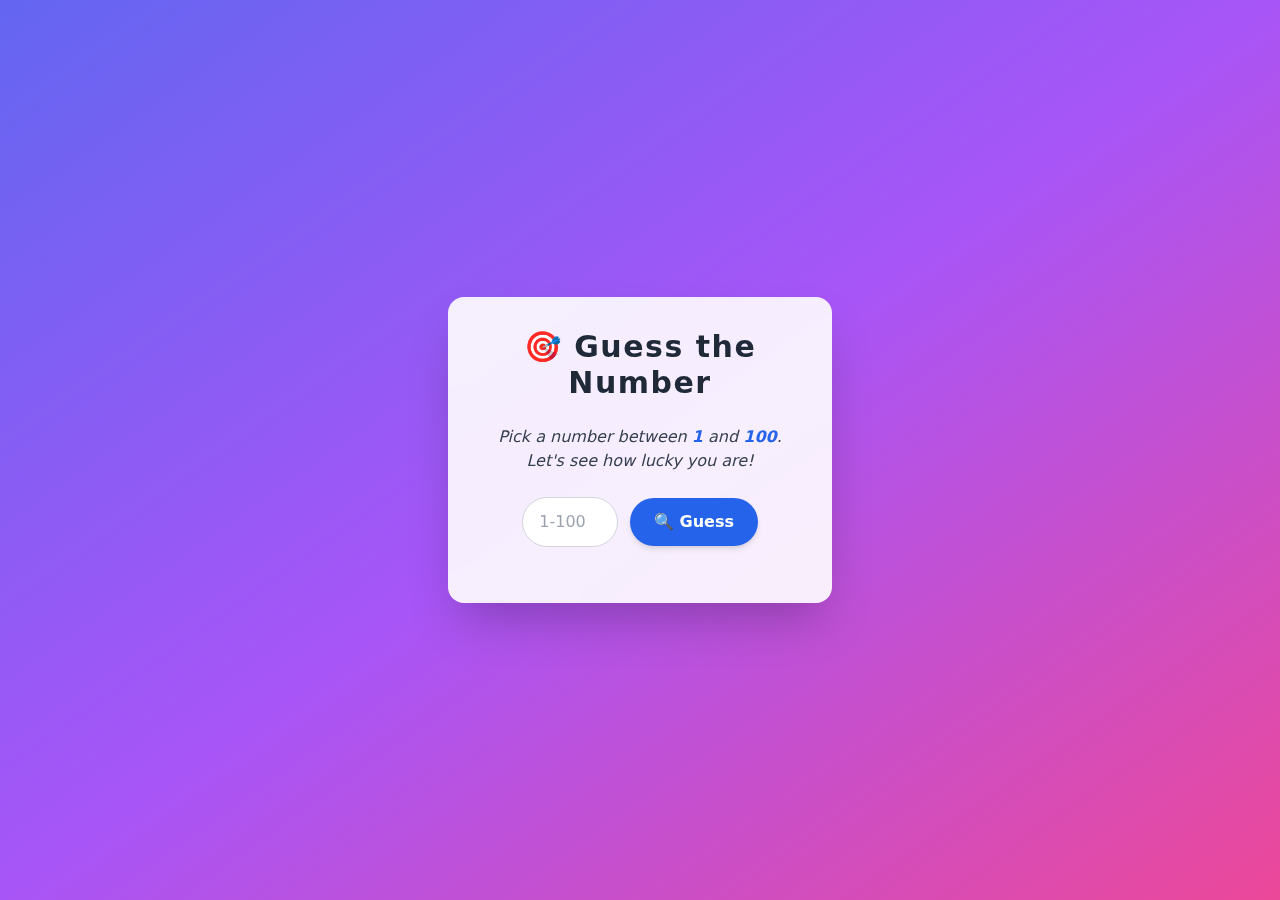
==== src/index.html @ db80d585 "installed tailwind, initial css" ====
<!DOCTYPE html>
<html lang="en">
<head>
    <meta charset="UTF-8">
    <meta name="viewport" content="width=device-width, initial-scale=1.0">
    <title>Guess the Number</title>
    <link rel="stylesheet" href="./output.css"> 
</head>
<body class="bg-gradient-to-br from-indigo-500 via-purple-500 to-pink-500 min-h-screen flex items-center justify-center p-4">
    <div class="game-container bg-white bg-opacity-90 backdrop-blur-md p-8 rounded-2xl shadow-2xl w-full max-w-sm">
 
        <h1 class="text-3xl font-extrabold text-center text-gray-800 mb-6 tracking-wider">
            🎯 Guess the Number
        </h1> 
        
        <!-- Game Description -->
        <p class="text-gray-700 text-center mb-6 italic">Pick a number between <span class="text-blue-600 font-semibold">1</span> and <span class="text-blue-600 font-semibold">100</span>. Let's see how lucky you are!</p>
        
        <!-- Input and Button -->
        <div class="flex items-center justify-center gap-3 mb-6">
            <input 
                type="number" 
                id="guess-input" 
                class="p-3 border border-gray-300 rounded-full w-24 text-center focus:outline-none focus:ring-4 focus:ring-purple-400 transition placeholder-gray-400"
                placeholder="1-100"
            > 
            <button 
                id="guess-button"
                class="bg-blue-600 text-white font-bold py-3 px-6 rounded-full hover:bg-blue-700 shadow-md hover:shadow-lg transition-all duration-300">
                🔍 Guess
            </button>
        </div>
        
        <!-- Feedback Message -->
        <p id="message" class="text-center text-gray-800 font-semibold text-lg mt-4"></p>
    </div>
    <script src="game.js"></script>
</body>
</html>
---- src/output.css ----
*, ::before, ::after {
  --tw-border-spacing-x: 0;
  --tw-border-spacing-y: 0;
  --tw-translate-x: 0;
  --tw-translate-y: 0;
  --tw-rotate: 0;
  --tw-skew-x: 0;
  --tw-skew-y: 0;
  --tw-scale-x: 1;
  --tw-scale-y: 1;
  --tw-pan-x:  ;
  --tw-pan-y:  ;
  --tw-pinch-zoom:  ;
  --tw-scroll-snap-strictness: proximity;
  --tw-gradient-from-position:  ;
  --tw-gradient-via-position:  ;
  --tw-gradient-to-position:  ;
  --tw-ordinal:  ;
  --tw-slashed-zero:  ;
  --tw-numeric-figure:  ;
  --tw-numeric-spacing:  ;
  --tw-numeric-fraction:  ;
  --tw-ring-inset:  ;
  --tw-ring-offset-width: 0px;
  --tw-ring-offset-color: #fff;
  --tw-ring-color: rgb(59 130 246 / 0.5);
  --tw-ring-offset-shadow: 0 0 #0000;
  --tw-ring-shadow: 0 0 #0000;
  --tw-shadow: 0 0 #0000;
  --tw-shadow-colored: 0 0 #0000;
  --tw-blur:  ;
  --tw-brightness:  ;
  --tw-contrast:  ;
  --tw-grayscale:  ;
  --tw-hue-rotate:  ;
  --tw-invert:  ;
  --tw-saturate:  ;
  --tw-sepia:  ;
  --tw-drop-shadow:  ;
  --tw-backdrop-blur:  ;
  --tw-backdrop-brightness:  ;
  --tw-backdrop-contrast:  ;
  --tw-backdrop-grayscale:  ;
  --tw-backdrop-hue-rotate:  ;
  --tw-backdrop-invert:  ;
  --tw-backdrop-opacity:  ;
  --tw-backdrop-saturate:  ;
  --tw-backdrop-sepia:  ;
  --tw-contain-size:  ;
  --tw-contain-layout:  ;
  --tw-contain-paint:  ;
  --tw-contain-style:  ;
}

::backdrop {
  --tw-border-spacing-x: 0;
  --tw-border-spacing-y: 0;
  --tw-translate-x: 0;
  --tw-translate-y: 0;
  --tw-rotate: 0;
  --tw-skew-x: 0;
  --tw-skew-y: 0;
  --tw-scale-x: 1;
  --tw-scale-y: 1;
  --tw-pan-x:  ;
  --tw-pan-y:  ;
  --tw-pinch-zoom:  ;
  --tw-scroll-snap-strictness: proximity;
  --tw-gradient-from-position:  ;
  --tw-gradient-via-position:  ;
  --tw-gradient-to-position:  ;
  --tw-ordinal:  ;
  --tw-slashed-zero:  ;
  --tw-numeric-figure:  ;
  --tw-numeric-spacing:  ;
  --tw-numeric-fraction:  ;
  --tw-ring-inset:  ;
  --tw-ring-offset-width: 0px;
  --tw-ring-offset-color: #fff;
  --tw-ring-color: rgb(59 130 246 / 0.5);
  --tw-ring-offset-shadow: 0 0 #0000;
  --tw-ring-shadow: 0 0 #0000;
  --tw-shadow: 0 0 #0000;
  --tw-shadow-colored: 0 0 #0000;
  --tw-blur:  ;
  --tw-brightness:  ;
  --tw-contrast:  ;
  --tw-grayscale:  ;
  --tw-hue-rotate:  ;
  --tw-invert:  ;
  --tw-saturate:  ;
  --tw-sepia:  ;
  --tw-drop-shadow:  ;
  --tw-backdrop-blur:  ;
  --tw-backdrop-brightness:  ;
  --tw-backdrop-contrast:  ;
  --tw-backdrop-grayscale:  ;
  --tw-backdrop-hue-rotate:  ;
  --tw-backdrop-invert:  ;
  --tw-backdrop-opacity:  ;
  --tw-backdrop-saturate:  ;
  --tw-backdrop-sepia:  ;
  --tw-contain-size:  ;
  --tw-contain-layout:  ;
  --tw-contain-paint:  ;
  --tw-contain-style:  ;
}

/*
! tailwindcss v3.4.14 | MIT License | https://tailwindcss.com
*/

/*
1. Prevent padding and border from affecting element width. (https://github.com/mozdevs/cssremedy/issues/4)
2. Allow adding a border to an element by just adding a border-width. (https://github.com/tailwindcss/tailwindcss/pull/116)
*/

*,
::before,
::after {
  box-sizing: border-box;
  /* 1 */
  border-width: 0;
  /* 2 */
  border-style: solid;
  /* 2 */
  border-color: #e5e7eb;
  /* 2 */
}

::before,
::after {
  --tw-content: '';
}

/*
1. Use a consistent sensible line-height in all browsers.
2. Prevent adjustments of font size after orientation changes in iOS.
3. Use a more readable tab size.
4. Use the user's configured `sans` font-family by default.
5. Use the user's configured `sans` font-feature-settings by default.
6. Use the user's configured `sans` font-variation-settings by default.
7. Disable tap highlights on iOS
*/

html,
:host {
  line-height: 1.5;
  /* 1 */
  -webkit-text-size-adjust: 100%;
  /* 2 */
  -moz-tab-size: 4;
  /* 3 */
  -o-tab-size: 4;
     tab-size: 4;
  /* 3 */
  font-family: ui-sans-serif, system-ui, sans-serif, "Apple Color Emoji", "Segoe UI Emoji", "Segoe UI Symbol", "Noto Color Emoji";
  /* 4 */
  font-feature-settings: normal;
  /* 5 */
  font-variation-settings: normal;
  /* 6 */
  -webkit-tap-highlight-color: transparent;
  /* 7 */
}

/*
1. Remove the margin in all browsers.
2. Inherit line-height from `html` so users can set them as a class directly on the `html` element.
*/

body {
  margin: 0;
  /* 1 */
  line-height: inherit;
  /* 2 */
}

/*
1. Add the correct height in Firefox.
2. Correct the inheritance of border color in Firefox. (https://bugzilla.mozilla.org/show_bug.cgi?id=190655)
3. Ensure horizontal rules are visible by default.
*/

hr {
  height: 0;
  /* 1 */
  color: inherit;
  /* 2 */
  border-top-width: 1px;
  /* 3 */
}

/*
Add the correct text decoration in Chrome, Edge, and Safari.
*/

abbr:where([title]) {
  -webkit-text-decoration: underline dotted;
          text-decoration: underline dotted;
}

/*
Remove the default font size and weight for headings.
*/

h1,
h2,
h3,
h4,
h5,
h6 {
  font-size: inherit;
  font-weight: inherit;
}

/*
Reset links to optimize for opt-in styling instead of opt-out.
*/

a {
  color: inherit;
  text-decoration: inherit;
}

/*
Add the correct font weight in Edge and Safari.
*/

b,
strong {
  font-weight: bolder;
}

/*
1. Use the user's configured `mono` font-family by default.
2. Use the user's configured `mono` font-feature-settings by default.
3. Use the user's configured `mono` font-variation-settings by default.
4. Correct the odd `em` font sizing in all browsers.
*/

code,
kbd,
samp,
pre {
  font-family: ui-monospace, SFMono-Regular, Menlo, Monaco, Consolas, "Liberation Mono", "Courier New", monospace;
  /* 1 */
  font-feature-settings: normal;
  /* 2 */
  font-variation-settings: normal;
  /* 3 */
  font-size: 1em;
  /* 4 */
}

/*
Add the correct font size in all browsers.
*/

small {
  font-size: 80%;
}

/*
Prevent `sub` and `sup` elements from affecting the line height in all browsers.
*/

sub,
sup {
  font-size: 75%;
  line-height: 0;
  position: relative;
  vertical-align: baseline;
}

sub {
  bottom: -0.25em;
}

sup {
  top: -0.5em;
}

/*
1. Remove text indentation from table contents in Chrome and Safari. (https://bugs.chromium.org/p/chromium/issues/detail?id=999088, https://bugs.webkit.org/show_bug.cgi?id=201297)
2. Correct table border color inheritance in all Chrome and Safari. (https://bugs.chromium.org/p/chromium/issues/detail?id=935729, https://bugs.webkit.org/show_bug.cgi?id=195016)
3. Remove gaps between table borders by default.
*/

table {
  text-indent: 0;
  /* 1 */
  border-color: inherit;
  /* 2 */
  border-collapse: collapse;
  /* 3 */
}

/*
1. Change the font styles in all browsers.
2. Remove the margin in Firefox and Safari.
3. Remove default padding in all browsers.
*/

button,
input,
optgroup,
select,
textarea {
  font-family: inherit;
  /* 1 */
  font-feature-settings: inherit;
  /* 1 */
  font-variation-settings: inherit;
  /* 1 */
  font-size: 100%;
  /* 1 */
  font-weight: inherit;
  /* 1 */
  line-height: inherit;
  /* 1 */
  letter-spacing: inherit;
  /* 1 */
  color: inherit;
  /* 1 */
  margin: 0;
  /* 2 */
  padding: 0;
  /* 3 */
}

/*
Remove the inheritance of text transform in Edge and Firefox.
*/

button,
select {
  text-transform: none;
}

/*
1. Correct the inability to style clickable types in iOS and Safari.
2. Remove default button styles.
*/

button,
input:where([type='button']),
input:where([type='reset']),
input:where([type='submit']) {
  -webkit-appearance: button;
  /* 1 */
  background-color: transparent;
  /* 2 */
  background-image: none;
  /* 2 */
}

/*
Use the modern Firefox focus style for all focusable elements.
*/

:-moz-focusring {
  outline: auto;
}

/*
Remove the additional `:invalid` styles in Firefox. (https://github.com/mozilla/gecko-dev/blob/2f9eacd9d3d995c937b4251a5557d95d494c9be1/layout/style/res/forms.css#L728-L737)
*/

:-moz-ui-invalid {
  box-shadow: none;
}

/*
Add the correct vertical alignment in Chrome and Firefox.
*/

progress {
  vertical-align: baseline;
}

/*
Correct the cursor style of increment and decrement buttons in Safari.
*/

::-webkit-inner-spin-button,
::-webkit-outer-spin-button {
  height: auto;
}

/*
1. Correct the odd appearance in Chrome and Safari.
2. Correct the outline style in Safari.
*/

[type='search'] {
  -webkit-appearance: textfield;
  /* 1 */
  outline-offset: -2px;
  /* 2 */
}

/*
Remove the inner padding in Chrome and Safari on macOS.
*/

::-webkit-search-decoration {
  -webkit-appearance: none;
}

/*
1. Correct the inability to style clickable types in iOS and Safari.
2. Change font properties to `inherit` in Safari.
*/

::-webkit-file-upload-button {
  -webkit-appearance: button;
  /* 1 */
  font: inherit;
  /* 2 */
}

/*
Add the correct display in Chrome and Safari.
*/

summary {
  display: list-item;
}

/*
Removes the default spacing and border for appropriate elements.
*/

blockquote,
dl,
dd,
h1,
h2,
h3,
h4,
h5,
h6,
hr,
figure,
p,
pre {
  margin: 0;
}

fieldset {
  margin: 0;
  padding: 0;
}

legend {
  padding: 0;
}

ol,
ul,
menu {
  list-style: none;
  margin: 0;
  padding: 0;
}

/*
Reset default styling for dialogs.
*/

dialog {
  padding: 0;
}

/*
Prevent resizing textareas horizontally by default.
*/

textarea {
  resize: vertical;
}

/*
1. Reset the default placeholder opacity in Firefox. (https://github.com/tailwindlabs/tailwindcss/issues/3300)
2. Set the default placeholder color to the user's configured gray 400 color.
*/

input::-moz-placeholder, textarea::-moz-placeholder {
  opacity: 1;
  /* 1 */
  color: #9ca3af;
  /* 2 */
}

input::placeholder,
textarea::placeholder {
  opacity: 1;
  /* 1 */
  color: #9ca3af;
  /* 2 */
}

/*
Set the default cursor for buttons.
*/

button,
[role="button"] {
  cursor: pointer;
}

/*
Make sure disabled buttons don't get the pointer cursor.
*/

:disabled {
  cursor: default;
}

/*
1. Make replaced elements `display: block` by default. (https://github.com/mozdevs/cssremedy/issues/14)
2. Add `vertical-align: middle` to align replaced elements more sensibly by default. (https://github.com/jensimmons/cssremedy/issues/14#issuecomment-634934210)
   This can trigger a poorly considered lint error in some tools but is included by design.
*/

img,
svg,
video,
canvas,
audio,
iframe,
embed,
object {
  display: block;
  /* 1 */
  vertical-align: middle;
  /* 2 */
}

/*
Constrain images and videos to the parent width and preserve their intrinsic aspect ratio. (https://github.com/mozdevs/cssremedy/issues/14)
*/

img,
video {
  max-width: 100%;
  height: auto;
}

/* Make elements with the HTML hidden attribute stay hidden by default */

[hidden]:where(:not([hidden="until-found"])) {
  display: none;
}

.mb-4 {
  margin-bottom: 1rem;
}

.mb-6 {
  margin-bottom: 1.5rem;
}

.mb-8 {
  margin-bottom: 2rem;
}

.mt-4 {
  margin-top: 1rem;
}

.flex {
  display: flex;
}

.min-h-screen {
  min-height: 100vh;
}

.w-24 {
  width: 6rem;
}

.w-full {
  width: 100%;
}

.max-w-sm {
  max-width: 24rem;
}

.items-center {
  align-items: center;
}

.justify-center {
  justify-content: center;
}

.gap-2 {
  gap: 0.5rem;
}

.gap-3 {
  gap: 0.75rem;
}

.self-center {
  align-self: center;
}

.rounded {
  border-radius: 0.25rem;
}

.rounded-md {
  border-radius: 0.375rem;
}

.rounded-lg {
  border-radius: 0.5rem;
}

.rounded-2xl {
  border-radius: 1rem;
}

.rounded-full {
  border-radius: 9999px;
}

.border {
  border-width: 1px;
}

.border-gray-300 {
  --tw-border-opacity: 1;
  border-color: rgb(209 213 219 / var(--tw-border-opacity));
}

.bg-slate-400 {
  --tw-bg-opacity: 1;
  background-color: rgb(148 163 184 / var(--tw-bg-opacity));
}

.bg-cyan-400 {
  --tw-bg-opacity: 1;
  background-color: rgb(34 211 238 / var(--tw-bg-opacity));
}

.bg-cyan-500 {
  --tw-bg-opacity: 1;
  background-color: rgb(6 182 212 / var(--tw-bg-opacity));
}

.bg-gray-100 {
  --tw-bg-opacity: 1;
  background-color: rgb(243 244 246 / var(--tw-bg-opacity));
}

.bg-white {
  --tw-bg-opacity: 1;
  background-color: rgb(255 255 255 / var(--tw-bg-opacity));
}

.bg-blue-500 {
  --tw-bg-opacity: 1;
  background-color: rgb(59 130 246 / var(--tw-bg-opacity));
}

.bg-blue-600 {
  --tw-bg-opacity: 1;
  background-color: rgb(37 99 235 / var(--tw-bg-opacity));
}

.bg-opacity-80 {
  --tw-bg-opacity: 0.8;
}

.bg-opacity-90 {
  --tw-bg-opacity: 0.9;
}

.bg-gradient-to-br {
  background-image: linear-gradient(to bottom right, var(--tw-gradient-stops));
}

.from-cyan-400 {
  --tw-gradient-from: #22d3ee var(--tw-gradient-from-position);
  --tw-gradient-to: rgb(34 211 238 / 0) var(--tw-gradient-to-position);
  --tw-gradient-stops: var(--tw-gradient-from), var(--tw-gradient-to);
}

.from-indigo-500 {
  --tw-gradient-from: #6366f1 var(--tw-gradient-from-position);
  --tw-gradient-to: rgb(99 102 241 / 0) var(--tw-gradient-to-position);
  --tw-gradient-stops: var(--tw-gradient-from), var(--tw-gradient-to);
}

.via-blue-400 {
  --tw-gradient-to: rgb(96 165 250 / 0)  var(--tw-gradient-to-position);
  --tw-gradient-stops: var(--tw-gradient-from), #60a5fa var(--tw-gradient-via-position), var(--tw-gradient-to);
}

.via-purple-500 {
  --tw-gradient-to: rgb(168 85 247 / 0)  var(--tw-gradient-to-position);
  --tw-gradient-stops: var(--tw-gradient-from), #a855f7 var(--tw-gradient-via-position), var(--tw-gradient-to);
}

.to-purple-600 {
  --tw-gradient-to: #9333ea var(--tw-gradient-to-position);
}

.to-pink-500 {
  --tw-gradient-to: #ec4899 var(--tw-gradient-to-position);
}

.p-2 {
  padding: 0.5rem;
}

.p-6 {
  padding: 1.5rem;
}

.p-3 {
  padding: 0.75rem;
}

.p-8 {
  padding: 2rem;
}

.p-4 {
  padding: 1rem;
}

.px-4 {
  padding-left: 1rem;
  padding-right: 1rem;
}

.py-2 {
  padding-top: 0.5rem;
  padding-bottom: 0.5rem;
}

.px-6 {
  padding-left: 1.5rem;
  padding-right: 1.5rem;
}

.py-3 {
  padding-top: 0.75rem;
  padding-bottom: 0.75rem;
}

.text-center {
  text-align: center;
}

.text-5xl {
  font-size: 3rem;
  line-height: 1;
}

.text-2xl {
  font-size: 1.5rem;
  line-height: 2rem;
}

.text-3xl {
  font-size: 1.875rem;
  line-height: 2.25rem;
}

.text-lg {
  font-size: 1.125rem;
  line-height: 1.75rem;
}

.font-bold {
  font-weight: 700;
}

.font-semibold {
  font-weight: 600;
}

.font-extrabold {
  font-weight: 800;
}

.italic {
  font-style: italic;
}

.tracking-wide {
  letter-spacing: 0.025em;
}

.tracking-wider {
  letter-spacing: 0.05em;
}

.text-gray-600 {
  --tw-text-opacity: 1;
  color: rgb(75 85 99 / var(--tw-text-opacity));
}

.text-gray-700 {
  --tw-text-opacity: 1;
  color: rgb(55 65 81 / var(--tw-text-opacity));
}

.text-gray-800 {
  --tw-text-opacity: 1;
  color: rgb(31 41 55 / var(--tw-text-opacity));
}

.text-white {
  --tw-text-opacity: 1;
  color: rgb(255 255 255 / var(--tw-text-opacity));
}

.text-blue-600 {
  --tw-text-opacity: 1;
  color: rgb(37 99 235 / var(--tw-text-opacity));
}

.placeholder-gray-400::-moz-placeholder {
  --tw-placeholder-opacity: 1;
  color: rgb(156 163 175 / var(--tw-placeholder-opacity));
}

.placeholder-gray-400::placeholder {
  --tw-placeholder-opacity: 1;
  color: rgb(156 163 175 / var(--tw-placeholder-opacity));
}

.shadow-lg {
  --tw-shadow: 0 10px 15px -3px rgb(0 0 0 / 0.1), 0 4px 6px -4px rgb(0 0 0 / 0.1);
  --tw-shadow-colored: 0 10px 15px -3px var(--tw-shadow-color), 0 4px 6px -4px var(--tw-shadow-color);
  box-shadow: var(--tw-ring-offset-shadow, 0 0 #0000), var(--tw-ring-shadow, 0 0 #0000), var(--tw-shadow);
}

.shadow-2xl {
  --tw-shadow: 0 25px 50px -12px rgb(0 0 0 / 0.25);
  --tw-shadow-colored: 0 25px 50px -12px var(--tw-shadow-color);
  box-shadow: var(--tw-ring-offset-shadow, 0 0 #0000), var(--tw-ring-shadow, 0 0 #0000), var(--tw-shadow);
}

.shadow-md {
  --tw-shadow: 0 4px 6px -1px rgb(0 0 0 / 0.1), 0 2px 4px -2px rgb(0 0 0 / 0.1);
  --tw-shadow-colored: 0 4px 6px -1px var(--tw-shadow-color), 0 2px 4px -2px var(--tw-shadow-color);
  box-shadow: var(--tw-ring-offset-shadow, 0 0 #0000), var(--tw-ring-shadow, 0 0 #0000), var(--tw-shadow);
}

.backdrop-blur-md {
  --tw-backdrop-blur: blur(12px);
  -webkit-backdrop-filter: var(--tw-backdrop-blur) var(--tw-backdrop-brightness) var(--tw-backdrop-contrast) var(--tw-backdrop-grayscale) var(--tw-backdrop-hue-rotate) var(--tw-backdrop-invert) var(--tw-backdrop-opacity) var(--tw-backdrop-saturate) var(--tw-backdrop-sepia);
  backdrop-filter: var(--tw-backdrop-blur) var(--tw-backdrop-brightness) var(--tw-backdrop-contrast) var(--tw-backdrop-grayscale) var(--tw-backdrop-hue-rotate) var(--tw-backdrop-invert) var(--tw-backdrop-opacity) var(--tw-backdrop-saturate) var(--tw-backdrop-sepia);
}

.transition {
  transition-property: color, background-color, border-color, text-decoration-color, fill, stroke, opacity, box-shadow, transform, filter, -webkit-backdrop-filter;
  transition-property: color, background-color, border-color, text-decoration-color, fill, stroke, opacity, box-shadow, transform, filter, backdrop-filter;
  transition-property: color, background-color, border-color, text-decoration-color, fill, stroke, opacity, box-shadow, transform, filter, backdrop-filter, -webkit-backdrop-filter;
  transition-timing-function: cubic-bezier(0.4, 0, 0.2, 1);
  transition-duration: 150ms;
}

.transition-all {
  transition-property: all;
  transition-timing-function: cubic-bezier(0.4, 0, 0.2, 1);
  transition-duration: 150ms;
}

.duration-200 {
  transition-duration: 200ms;
}

.duration-300 {
  transition-duration: 300ms;
}

/*  Previous Code */

/* body {
    font-family: Arial, sans-serif;
    text-align: center;
    background-color: #f0f0f0;
}

.game-container {
    margin: 20px auto;
    padding: 20px;
    border: 1px solid #ccc;
    border-radius: 5px;
    background-color: #fff;
    box-shadow: 0 2px 5px rgba(0, 0, 0, 0.1);
}

h1   
 {
    color: #333;
}

p {
    margin-bottom: 10px;
}

input[type="number"] {
    padding: 8px;
    border: 1px solid #ccc;
    border-radius: 3px;
    background-color: blue;
}

button {
    padding: 8px 16px;
    background-color: #4caf50;
    color: #fff;
    border: none;
    border-radius: 3px;
    cursor: pointer; 

}

button:hover {
    background-color: #45a049;

} */

.hover\:bg-cyan-600:hover {
  --tw-bg-opacity: 1;
  background-color: rgb(8 145 178 / var(--tw-bg-opacity));
}

.hover\:bg-blue-600:hover {
  --tw-bg-opacity: 1;
  background-color: rgb(37 99 235 / var(--tw-bg-opacity));
}

.hover\:bg-blue-700:hover {
  --tw-bg-opacity: 1;
  background-color: rgb(29 78 216 / var(--tw-bg-opacity));
}

.hover\:shadow-lg:hover {
  --tw-shadow: 0 10px 15px -3px rgb(0 0 0 / 0.1), 0 4px 6px -4px rgb(0 0 0 / 0.1);
  --tw-shadow-colored: 0 10px 15px -3px var(--tw-shadow-color), 0 4px 6px -4px var(--tw-shadow-color);
  box-shadow: var(--tw-ring-offset-shadow, 0 0 #0000), var(--tw-ring-shadow, 0 0 #0000), var(--tw-shadow);
}

.focus\:outline-none:focus {
  outline: 2px solid transparent;
  outline-offset: 2px;
}

.focus\:ring-2:focus {
  --tw-ring-offset-shadow: var(--tw-ring-inset) 0 0 0 var(--tw-ring-offset-width) var(--tw-ring-offset-color);
  --tw-ring-shadow: var(--tw-ring-inset) 0 0 0 calc(2px + var(--tw-ring-offset-width)) var(--tw-ring-color);
  box-shadow: var(--tw-ring-offset-shadow), var(--tw-ring-shadow), var(--tw-shadow, 0 0 #0000);
}

.focus\:ring-4:focus {
  --tw-ring-offset-shadow: var(--tw-ring-inset) 0 0 0 var(--tw-ring-offset-width) var(--tw-ring-offset-color);
  --tw-ring-shadow: var(--tw-ring-inset) 0 0 0 calc(4px + var(--tw-ring-offset-width)) var(--tw-ring-color);
  box-shadow: var(--tw-ring-offset-shadow), var(--tw-ring-shadow), var(--tw-shadow, 0 0 #0000);
}

.focus\:ring-cyan-400:focus {
  --tw-ring-opacity: 1;
  --tw-ring-color: rgb(34 211 238 / var(--tw-ring-opacity));
}

.focus\:ring-blue-300:focus {
  --tw-ring-opacity: 1;
  --tw-ring-color: rgb(147 197 253 / var(--tw-ring-opacity));
}

.focus\:ring-purple-400:focus {
  --tw-ring-opacity: 1;
  --tw-ring-color: rgb(192 132 252 / var(--tw-ring-opacity));
}
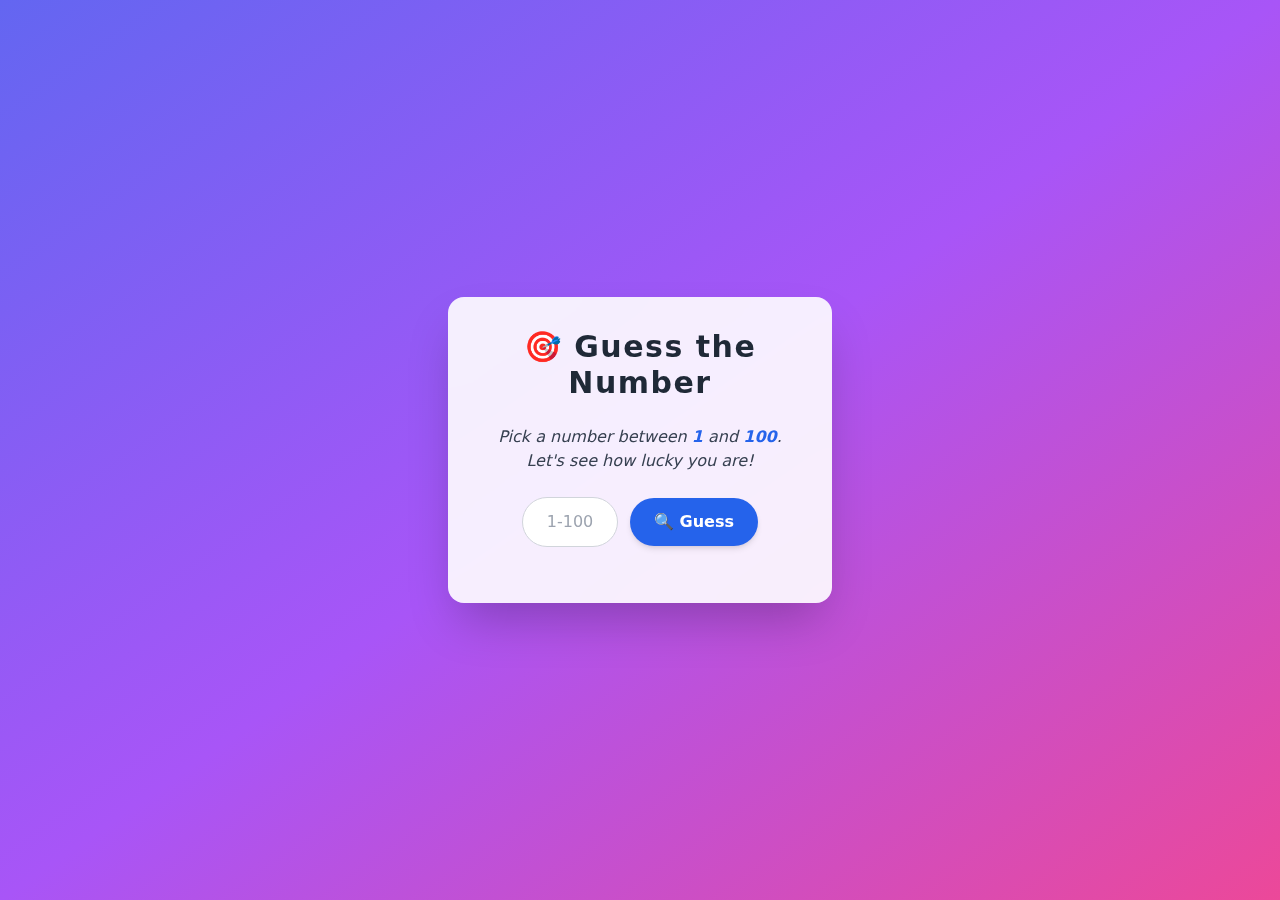
==== commit 366530e0: "submit by enter" ====
--- a/src/index.html
+++ b/src/index.html
@@ -19,7 +19,7 @@
         <!-- Input and Button -->
         <div class="flex items-center justify-center gap-3 mb-6">
             <input 
-                type="number" 
+                type="text" 
                 id="guess-input" 
                 class="p-3 border border-gray-300 rounded-full w-24 text-center focus:outline-none focus:ring-4 focus:ring-purple-400 transition placeholder-gray-400"
                 placeholder="1-100"
--- a/src/output.css
+++ b/src/output.css
@@ -554,18 +554,10 @@
   display: none;
 }
 
-.mb-4 {
-  margin-bottom: 1rem;
-}
-
 .mb-6 {
   margin-bottom: 1.5rem;
 }
 
-.mb-8 {
-  margin-bottom: 2rem;
-}
-
 .mt-4 {
   margin-top: 1rem;
 }
@@ -598,28 +590,8 @@
   justify-content: center;
 }
 
-.gap-2 {
-  gap: 0.5rem;
-}
-
 .gap-3 {
   gap: 0.75rem;
-}
-
-.self-center {
-  align-self: center;
-}
-
-.rounded {
-  border-radius: 0.25rem;
-}
-
-.rounded-md {
-  border-radius: 0.375rem;
-}
-
-.rounded-lg {
-  border-radius: 0.5rem;
 }
 
 .rounded-2xl {
@@ -639,24 +611,9 @@
   border-color: rgb(209 213 219 / var(--tw-border-opacity));
 }
 
-.bg-slate-400 {
+.bg-blue-600 {
   --tw-bg-opacity: 1;
-  background-color: rgb(148 163 184 / var(--tw-bg-opacity));
-}
-
-.bg-cyan-400 {
-  --tw-bg-opacity: 1;
-  background-color: rgb(34 211 238 / var(--tw-bg-opacity));
-}
-
-.bg-cyan-500 {
-  --tw-bg-opacity: 1;
-  background-color: rgb(6 182 212 / var(--tw-bg-opacity));
-}
-
-.bg-gray-100 {
-  --tw-bg-opacity: 1;
-  background-color: rgb(243 244 246 / var(--tw-bg-opacity));
+  background-color: rgb(37 99 235 / var(--tw-bg-opacity));
 }
 
 .bg-white {
@@ -664,32 +621,12 @@
   background-color: rgb(255 255 255 / var(--tw-bg-opacity));
 }
 
-.bg-blue-500 {
-  --tw-bg-opacity: 1;
-  background-color: rgb(59 130 246 / var(--tw-bg-opacity));
-}
-
-.bg-blue-600 {
-  --tw-bg-opacity: 1;
-  background-color: rgb(37 99 235 / var(--tw-bg-opacity));
-}
-
-.bg-opacity-80 {
-  --tw-bg-opacity: 0.8;
-}
-
 .bg-opacity-90 {
   --tw-bg-opacity: 0.9;
 }
 
 .bg-gradient-to-br {
   background-image: linear-gradient(to bottom right, var(--tw-gradient-stops));
-}
-
-.from-cyan-400 {
-  --tw-gradient-from: #22d3ee var(--tw-gradient-from-position);
-  --tw-gradient-to: rgb(34 211 238 / 0) var(--tw-gradient-to-position);
-  --tw-gradient-stops: var(--tw-gradient-from), var(--tw-gradient-to);
 }
 
 .from-indigo-500 {
@@ -698,52 +635,25 @@
   --tw-gradient-stops: var(--tw-gradient-from), var(--tw-gradient-to);
 }
 
-.via-blue-400 {
-  --tw-gradient-to: rgb(96 165 250 / 0)  var(--tw-gradient-to-position);
-  --tw-gradient-stops: var(--tw-gradient-from), #60a5fa var(--tw-gradient-via-position), var(--tw-gradient-to);
-}
-
 .via-purple-500 {
   --tw-gradient-to: rgb(168 85 247 / 0)  var(--tw-gradient-to-position);
   --tw-gradient-stops: var(--tw-gradient-from), #a855f7 var(--tw-gradient-via-position), var(--tw-gradient-to);
 }
 
-.to-purple-600 {
-  --tw-gradient-to: #9333ea var(--tw-gradient-to-position);
-}
-
 .to-pink-500 {
   --tw-gradient-to: #ec4899 var(--tw-gradient-to-position);
 }
 
-.p-2 {
-  padding: 0.5rem;
-}
-
-.p-6 {
-  padding: 1.5rem;
-}
-
 .p-3 {
   padding: 0.75rem;
 }
 
+.p-4 {
+  padding: 1rem;
+}
+
 .p-8 {
   padding: 2rem;
-}
-
-.p-4 {
-  padding: 1rem;
-}
-
-.px-4 {
-  padding-left: 1rem;
-  padding-right: 1rem;
-}
-
-.py-2 {
-  padding-top: 0.5rem;
-  padding-bottom: 0.5rem;
 }
 
 .px-6 {
@@ -760,16 +670,6 @@
   text-align: center;
 }
 
-.text-5xl {
-  font-size: 3rem;
-  line-height: 1;
-}
-
-.text-2xl {
-  font-size: 1.5rem;
-  line-height: 2rem;
-}
-
 .text-3xl {
   font-size: 1.875rem;
   line-height: 2.25rem;
@@ -784,29 +684,25 @@
   font-weight: 700;
 }
 
+.font-extrabold {
+  font-weight: 800;
+}
+
 .font-semibold {
   font-weight: 600;
 }
 
-.font-extrabold {
-  font-weight: 800;
-}
-
 .italic {
   font-style: italic;
 }
 
-.tracking-wide {
-  letter-spacing: 0.025em;
-}
-
 .tracking-wider {
   letter-spacing: 0.05em;
 }
 
-.text-gray-600 {
+.text-blue-600 {
   --tw-text-opacity: 1;
-  color: rgb(75 85 99 / var(--tw-text-opacity));
+  color: rgb(37 99 235 / var(--tw-text-opacity));
 }
 
 .text-gray-700 {
@@ -824,11 +720,6 @@
   color: rgb(255 255 255 / var(--tw-text-opacity));
 }
 
-.text-blue-600 {
-  --tw-text-opacity: 1;
-  color: rgb(37 99 235 / var(--tw-text-opacity));
-}
-
 .placeholder-gray-400::-moz-placeholder {
   --tw-placeholder-opacity: 1;
   color: rgb(156 163 175 / var(--tw-placeholder-opacity));
@@ -837,12 +728,6 @@
 .placeholder-gray-400::placeholder {
   --tw-placeholder-opacity: 1;
   color: rgb(156 163 175 / var(--tw-placeholder-opacity));
-}
-
-.shadow-lg {
-  --tw-shadow: 0 10px 15px -3px rgb(0 0 0 / 0.1), 0 4px 6px -4px rgb(0 0 0 / 0.1);
-  --tw-shadow-colored: 0 10px 15px -3px var(--tw-shadow-color), 0 4px 6px -4px var(--tw-shadow-color);
-  box-shadow: var(--tw-ring-offset-shadow, 0 0 #0000), var(--tw-ring-shadow, 0 0 #0000), var(--tw-shadow);
 }
 
 .shadow-2xl {
@@ -875,10 +760,6 @@
   transition-property: all;
   transition-timing-function: cubic-bezier(0.4, 0, 0.2, 1);
   transition-duration: 150ms;
-}
-
-.duration-200 {
-  transition-duration: 200ms;
 }
 
 .duration-300 {
@@ -933,16 +814,6 @@
 
 } */
 
-.hover\:bg-cyan-600:hover {
-  --tw-bg-opacity: 1;
-  background-color: rgb(8 145 178 / var(--tw-bg-opacity));
-}
-
-.hover\:bg-blue-600:hover {
-  --tw-bg-opacity: 1;
-  background-color: rgb(37 99 235 / var(--tw-bg-opacity));
-}
-
 .hover\:bg-blue-700:hover {
   --tw-bg-opacity: 1;
   background-color: rgb(29 78 216 / var(--tw-bg-opacity));
@@ -959,29 +830,14 @@
   outline-offset: 2px;
 }
 
-.focus\:ring-2:focus {
-  --tw-ring-offset-shadow: var(--tw-ring-inset) 0 0 0 var(--tw-ring-offset-width) var(--tw-ring-offset-color);
-  --tw-ring-shadow: var(--tw-ring-inset) 0 0 0 calc(2px + var(--tw-ring-offset-width)) var(--tw-ring-color);
-  box-shadow: var(--tw-ring-offset-shadow), var(--tw-ring-shadow), var(--tw-shadow, 0 0 #0000);
-}
-
 .focus\:ring-4:focus {
   --tw-ring-offset-shadow: var(--tw-ring-inset) 0 0 0 var(--tw-ring-offset-width) var(--tw-ring-offset-color);
   --tw-ring-shadow: var(--tw-ring-inset) 0 0 0 calc(4px + var(--tw-ring-offset-width)) var(--tw-ring-color);
   box-shadow: var(--tw-ring-offset-shadow), var(--tw-ring-shadow), var(--tw-shadow, 0 0 #0000);
 }
 
-.focus\:ring-cyan-400:focus {
-  --tw-ring-opacity: 1;
-  --tw-ring-color: rgb(34 211 238 / var(--tw-ring-opacity));
-}
-
-.focus\:ring-blue-300:focus {
-  --tw-ring-opacity: 1;
-  --tw-ring-color: rgb(147 197 253 / var(--tw-ring-opacity));
-}
-
 .focus\:ring-purple-400:focus {
   --tw-ring-opacity: 1;
   --tw-ring-color: rgb(192 132 252 / var(--tw-ring-opacity));
-}+}
+
